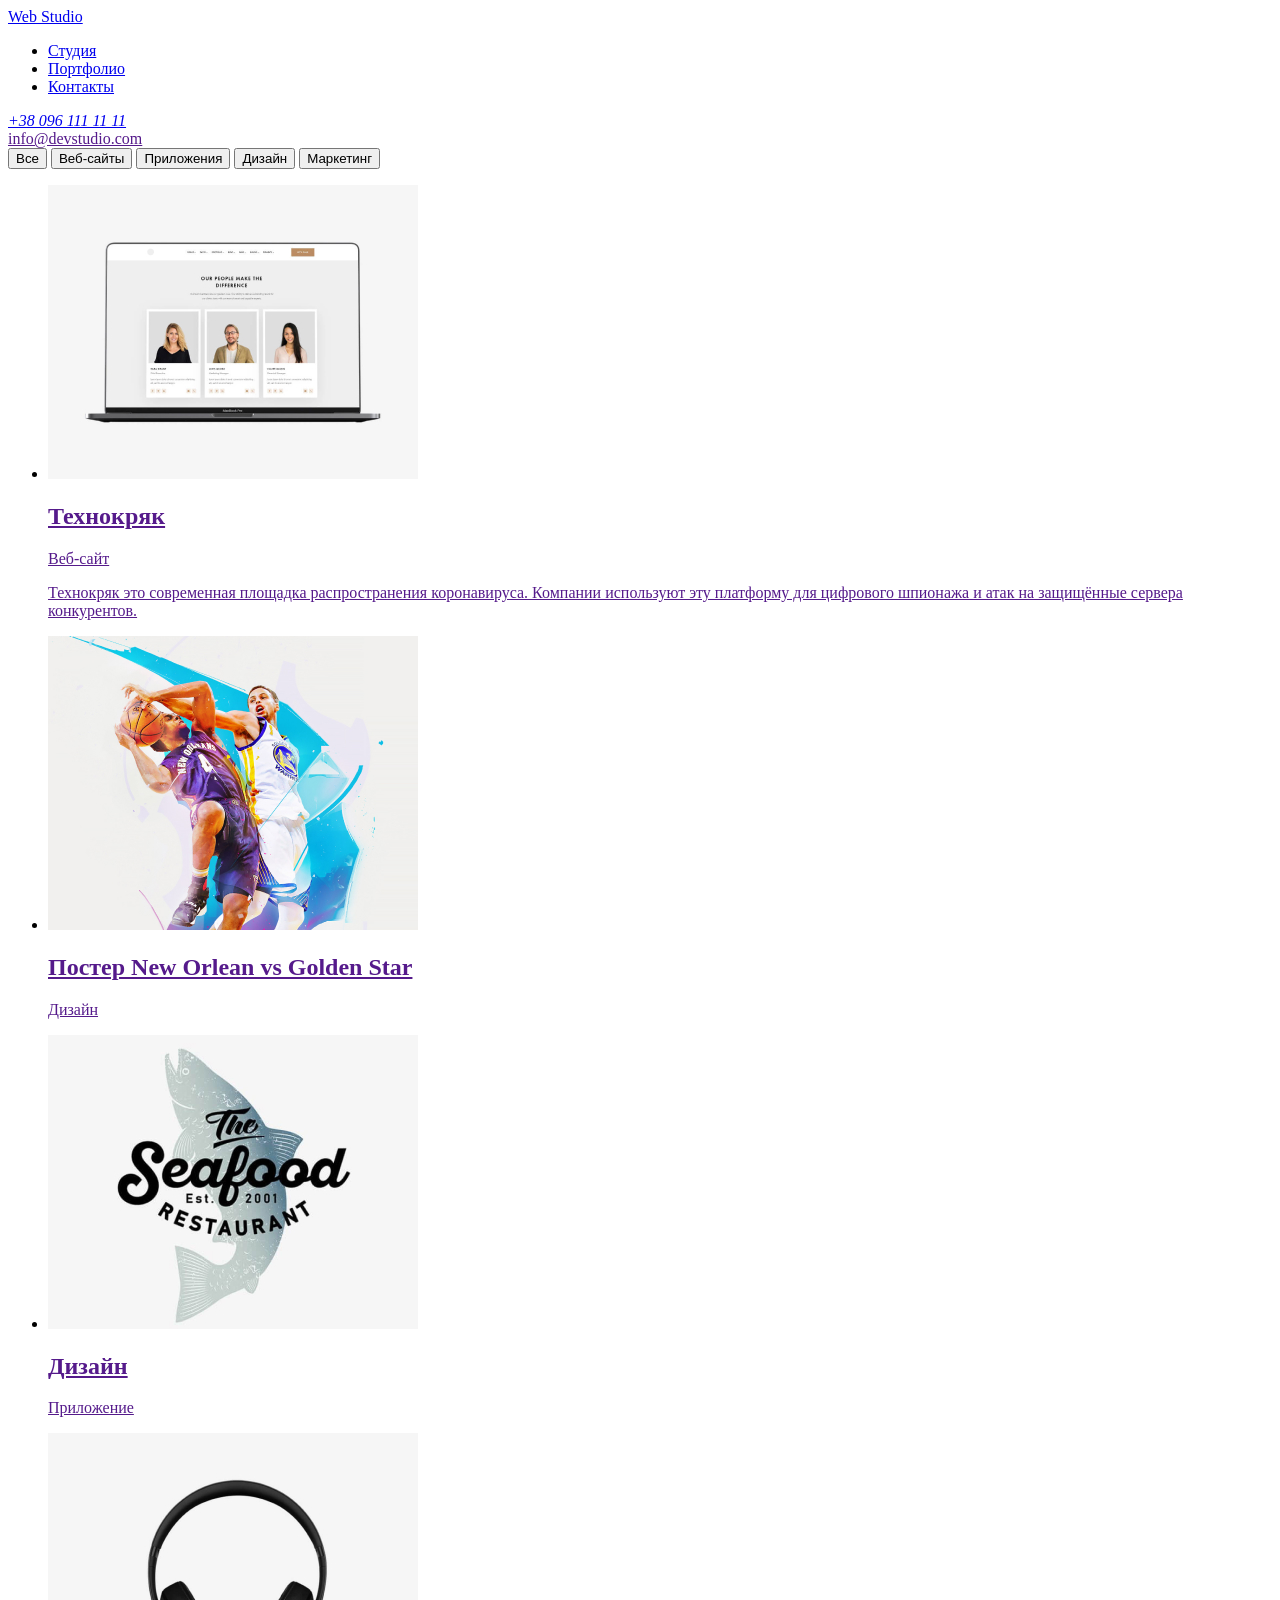
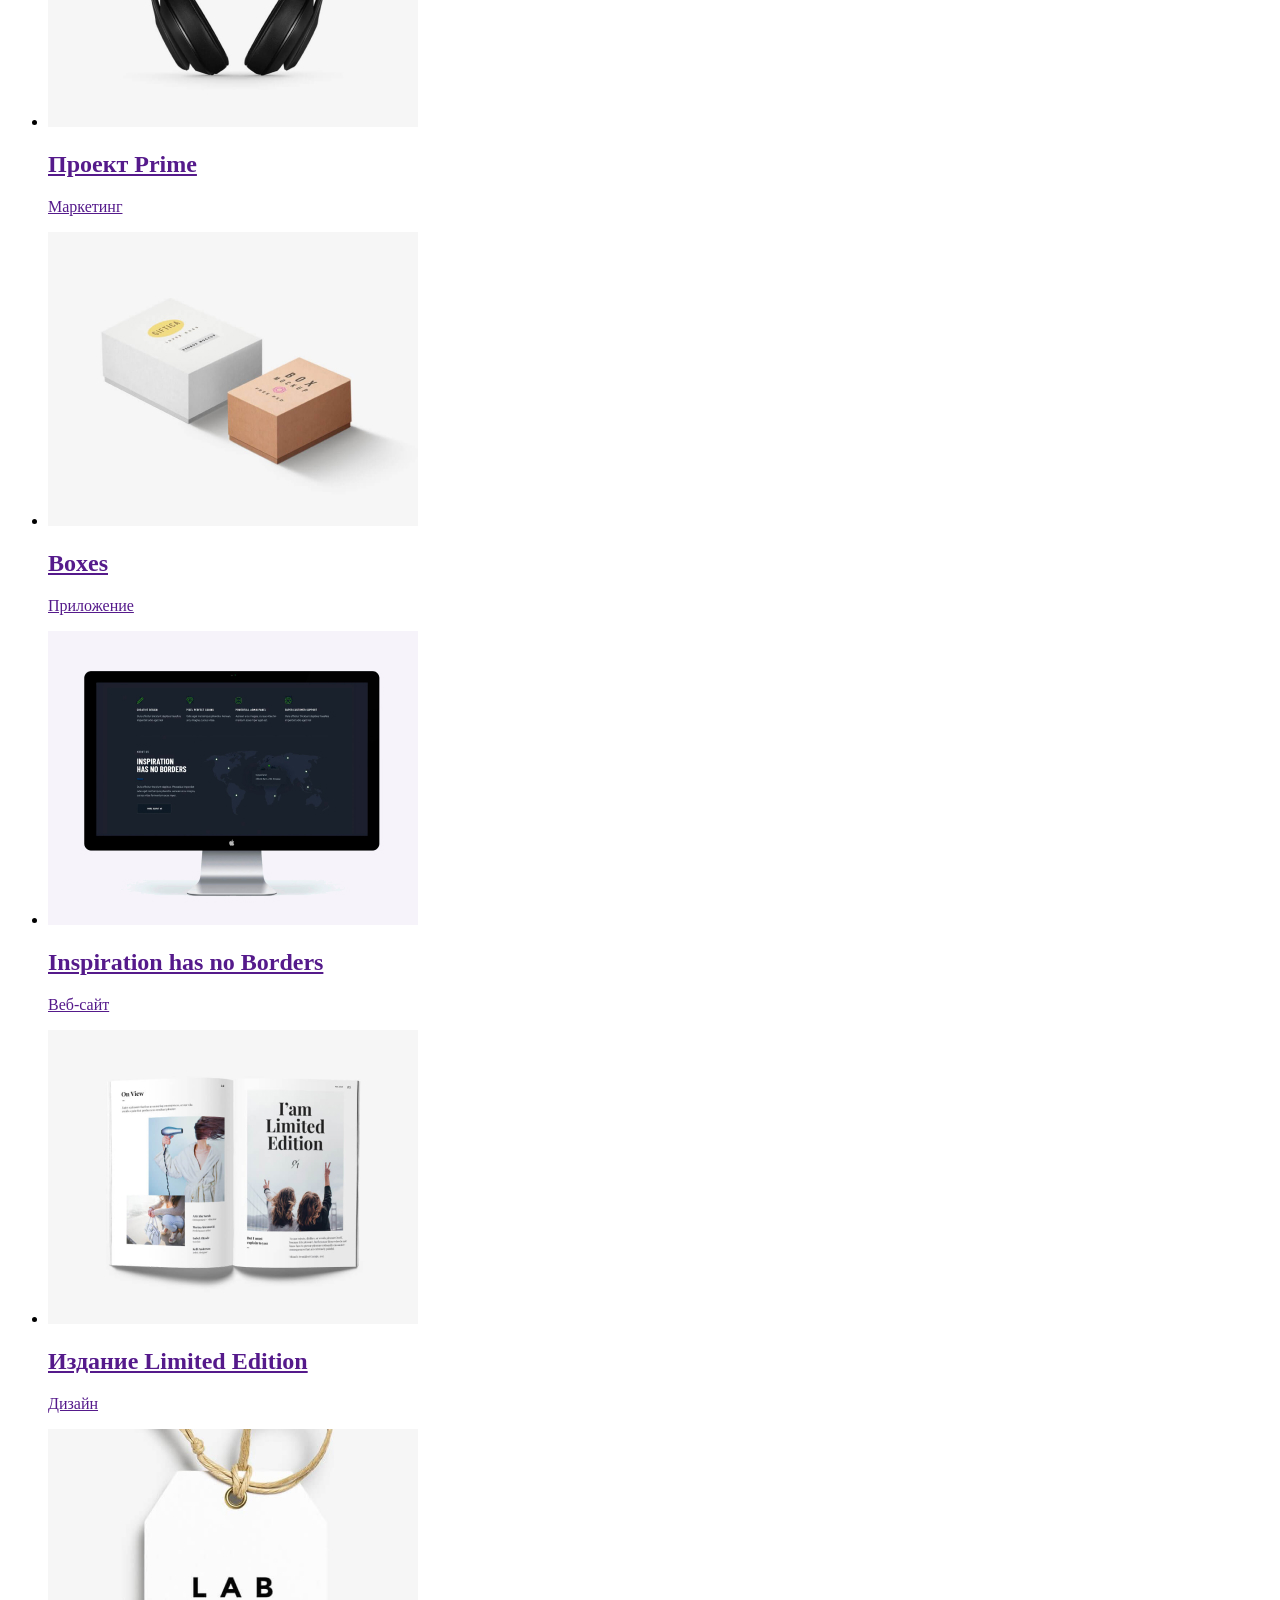
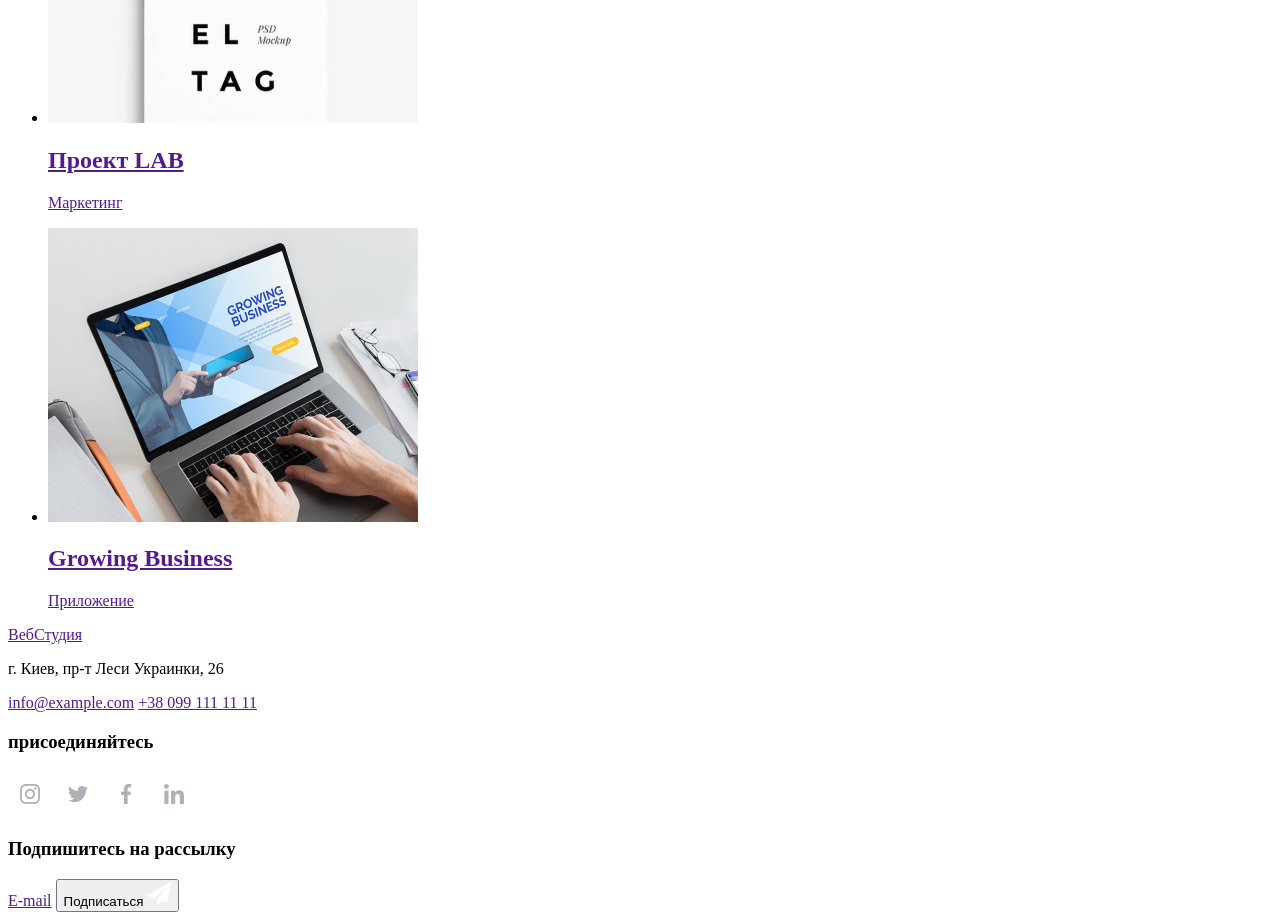
==== portfolio.html @ 52a9a55e "start" ====
<!DOCTYPE html>
<html lang="ru">
  <head>
    <meta charset="UTF-8" />
    <meta name="viewport" content="width=device-width, initial-scale=1.0" />
    <title>ВэбСтудия</title>
  </head>

  <body>
    <!--ШАПКА САЙТА-->
    <header>
      <nav>
        <a href="./index.html">Web Studio</a>
        <ul>
          <li><a href="./index.html">Студия</a></li>
          <li><a href="./index.html">Портфолио</a></li>
          <li><a href="./index.html">Контакты</a></li>
        </ul>
      </nav>
      <address>
        <a href="tel:+380961111111">+38 096 111 11 11</a>
      </address>

      <a href="">info@devstudio.com</a>
    </header>
    <main>
      <section>
        <div>
          <button>Все</button>
          <button>Веб-сайты</button>
          <button>Приложения</button>
          <button>Дизайн</button>
          <button>Маркетинг</button>
        </div>
        <div>
          <ul>
            <li>
              <a href=""
                ><img src="./images/portfolio/img.jpg" alt="фото" />
                <h2>Технокряк</h2>
                <p>Веб-сайт</p>
                <p>
                  Технокряк это современная площадка распространения
                  коронавируса. Компании используют эту платформу для цифрового
                  шпионажа и атак на защищённые сервера конкурентов.
                </p></a
              >
            </li>
            <li>
              <a href=""
                ><img src="./images/portfolio/img(1).jpg" alt="баскетболисты" />
                <h2>Постер New Orlean vs Golden Star</h2>
                <p>Дизайн</p></a
              >
            </li>
            <li>
              <a href=""
                ><img src="./images/portfolio/img(2).jpg" alt="ресторан" />
                <h2>Дизайн</h2>
                <p>Приложение</p></a
              >
            </li>
            <li>
              <a href=""
                ><img src="./images/portfolio/img(3).jpg" alt="наушники" />
                <h2>Проект Prime</h2>
                <p>Маркетинг</p></a
              >
            </li>
            <li>
              <a href=""
                ><img src="./images/portfolio/img(4).jpg" alt="коробки" />
                <h2>Boxes</h2>
                <p>Приложение</p></a
              >
            </li>
            <li>
              <a href=""
                ><img src="./images/portfolio/img(5).jpg" alt="пк" />
                <h2>Inspiration has no Borders</h2>
                <p>Веб-сайт</p></a
              >
            </li>
            <li>
              <a href=""
                ><img src="./images/portfolio/img(6).jpg" alt="журнал" />
                <h2>Издание Limited Edition</h2>
                <p>Дизайн</p></a
              >
            </li>
            <li>
              <a href=""
                ><img src="./images/portfolio//img(7).jpg" alt="лэйба" />
                <h2>Проект LAB</h2>
                <p>Маркетинг</p></a
              >
            </li>
            <li>
              <a href=""
                ><img src="./images/portfolio//img(8).jpg" alt="ноутбук" />
                <h2>Growing Business</h2>
                <p>Приложение</p></a
              >
            </li>
          </ul>
        </div>
      </section>
    </main>

    <!--футер-->
    <footer>
      <div>
        <a href="">ВебСтудия</a>
        <p>г. Киев, пр-т Леси Украинки, 26</p>
        <a href="">info@example.com</a>
        <a href="">+38 099 111 11 11</a>
      </div>
      <div>
        <h3>присоединяйтесь</h3>
        <a href="">
          <img src="./images/social-apps/Ellipse11.svg" alt="инстаграм"
        /></a>

        <a href=""
          ><img src="./images/social-apps/Ellipse(1).svg" alt="твитер"
        /></a>

        <a href=""
          ><img src="./images/social-apps/Ellipse(2).svg" alt="фуйсбук"
        /></a>

        <a href=""
          ><img src="./images/social-apps/Ellipse(3).svg" alt="линкэдин"
        /></a>
      </div>
      <div>
        <h3>Подпишитесь на рассылку</h3>
        <a href="">E-mail</a>
        <button>
          Подписаться
          <img src="./images/icon-send/icon-send.svg" alt="icon-send" />
        </button>
      </div>
    </footer>
  </body>
</html>
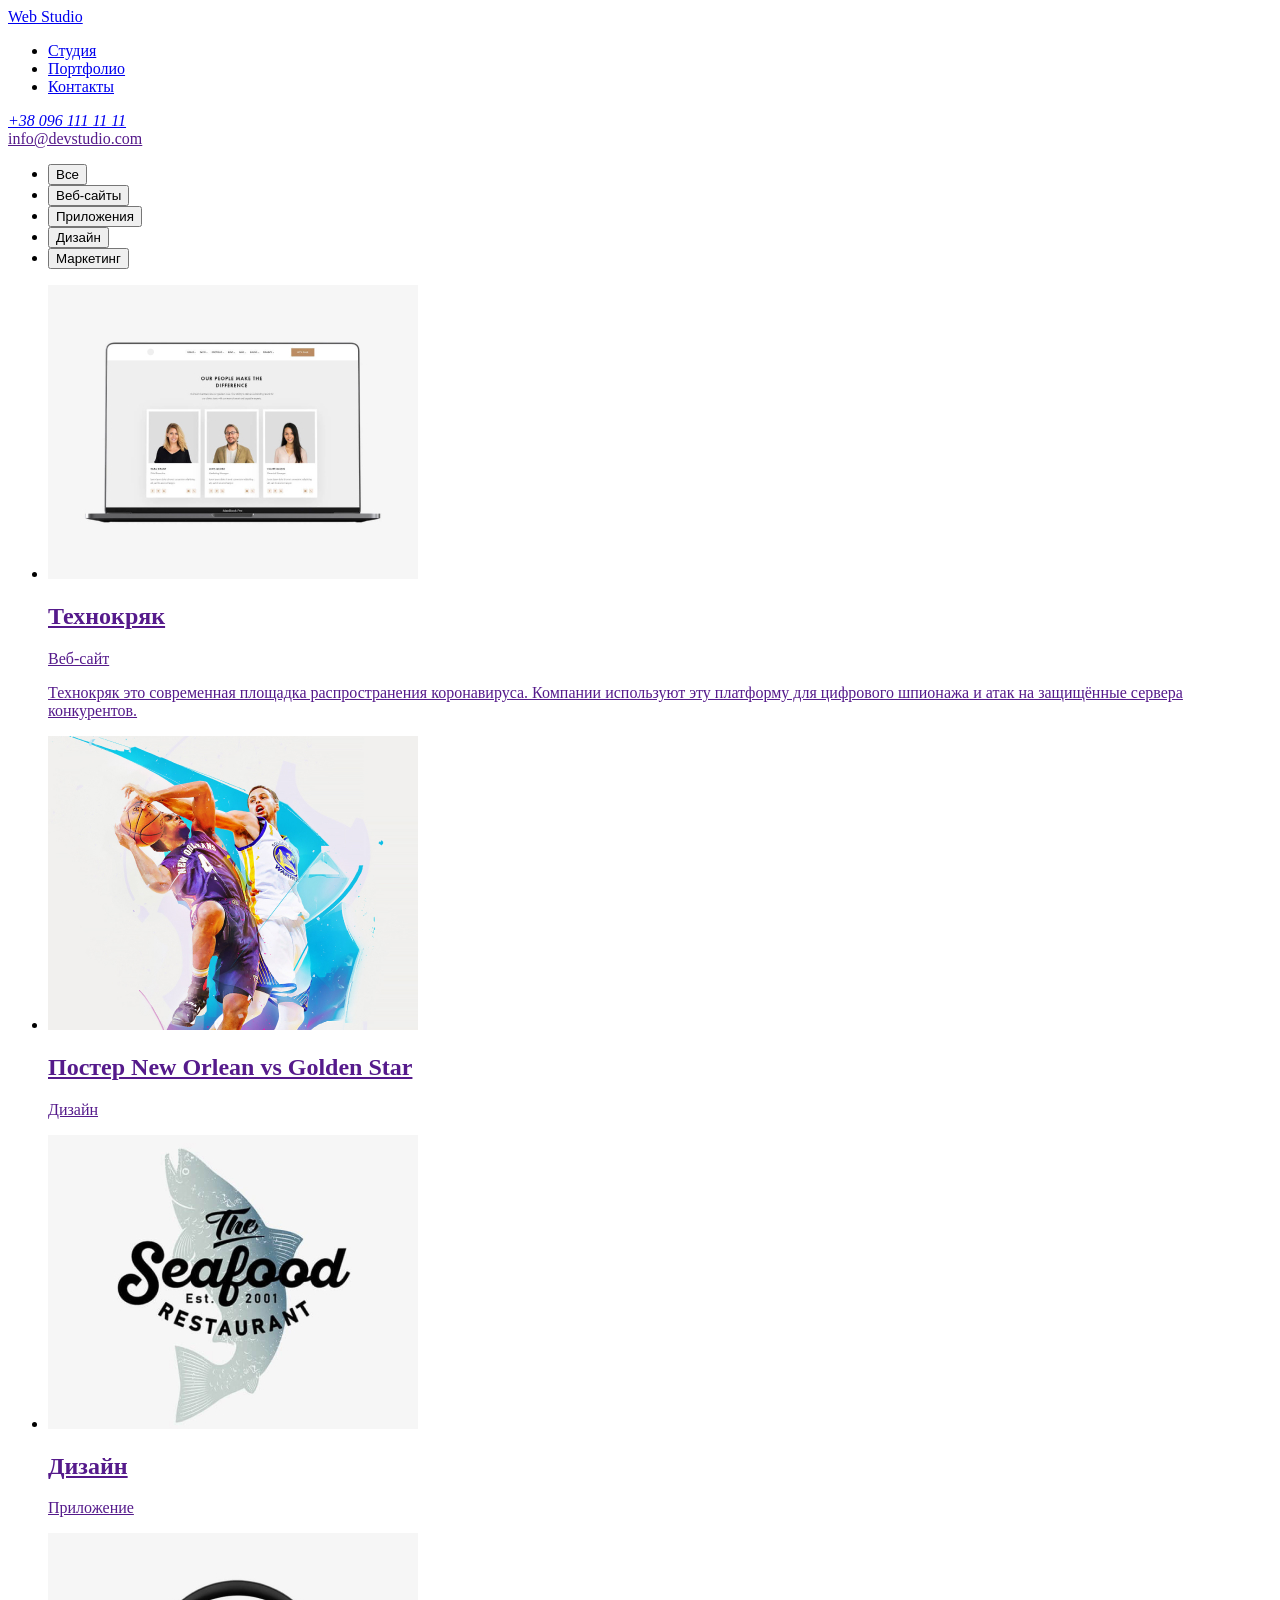
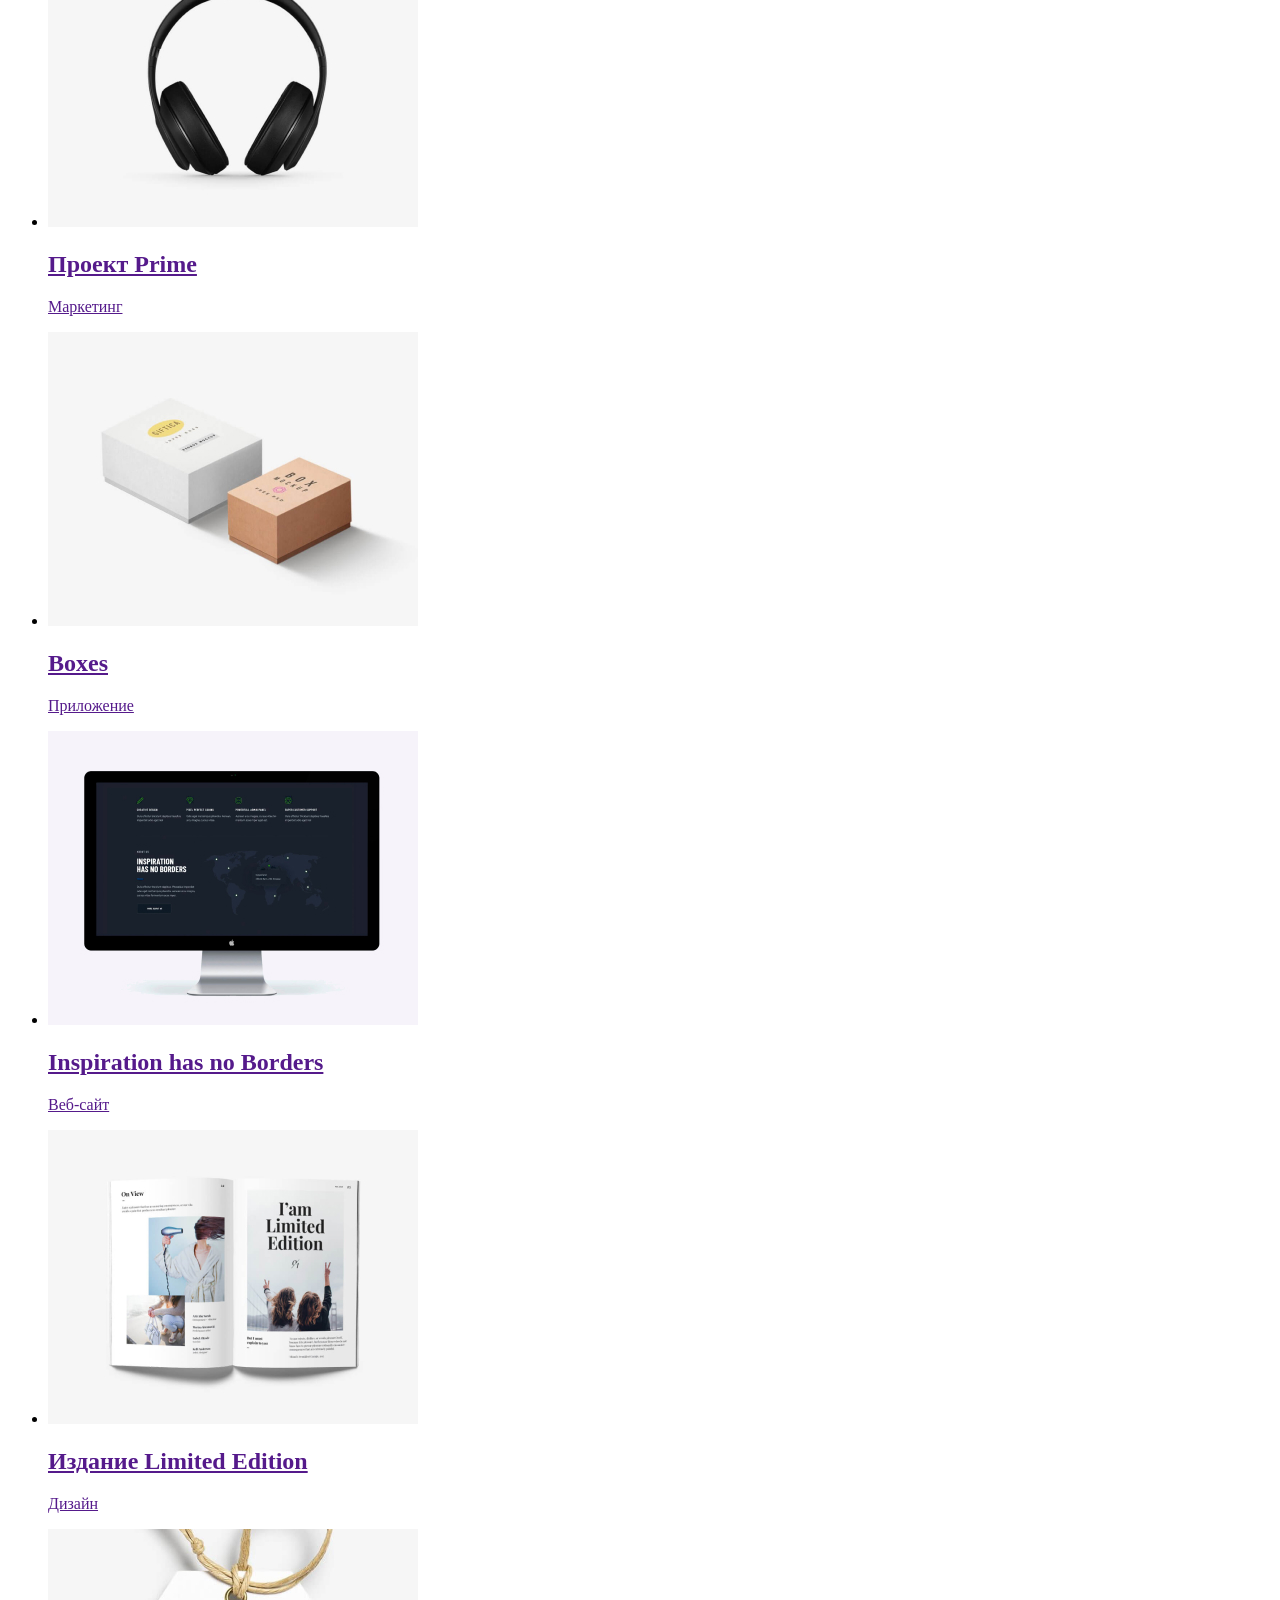
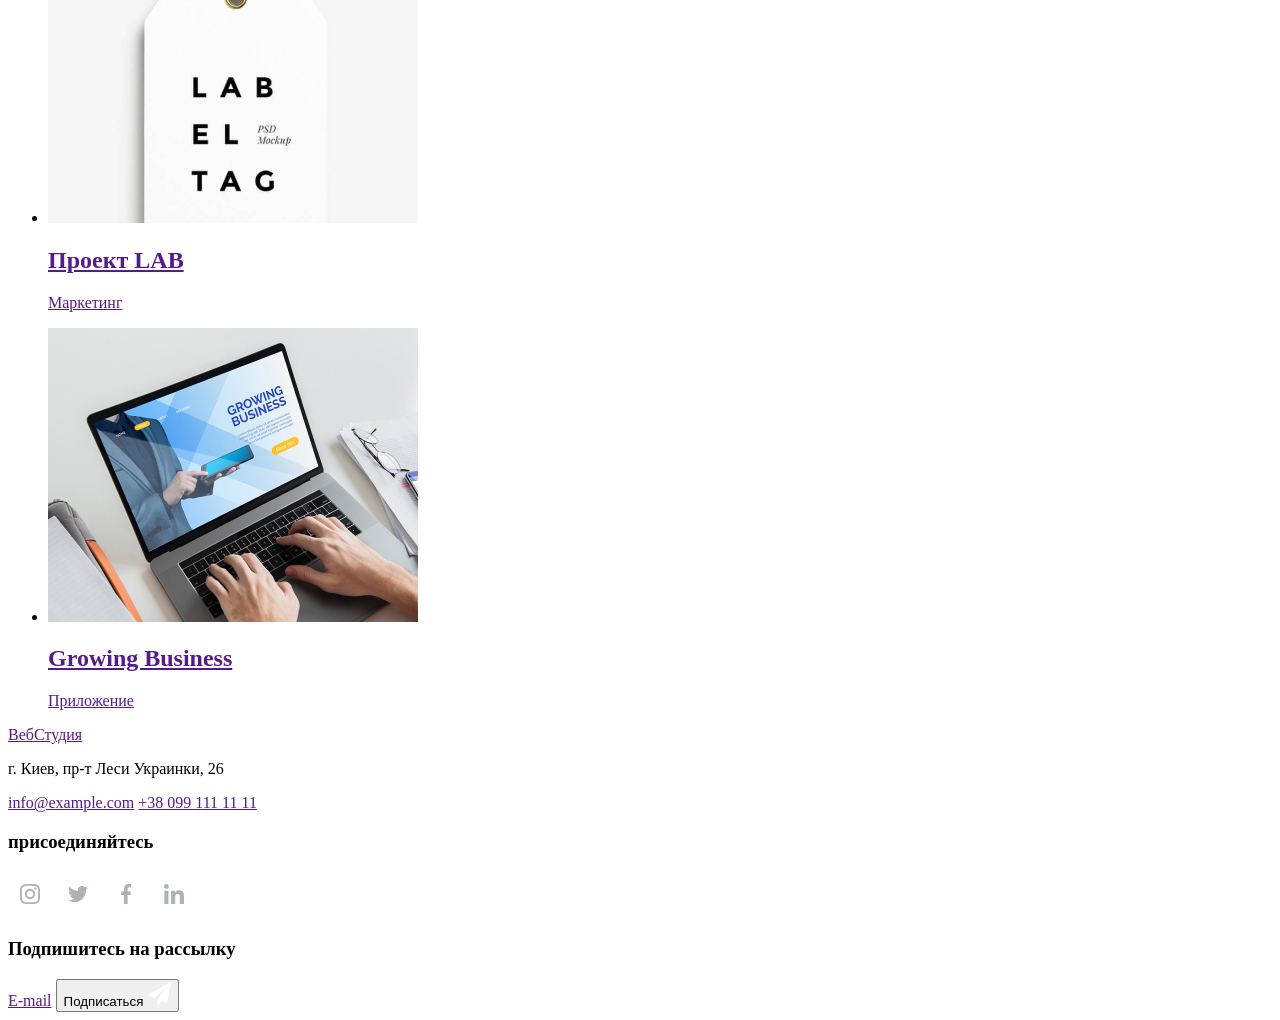
==== commit 3f48b8a1: "ссылка на портфолио" ====
--- a/portfolio.html
+++ b/portfolio.html
@@ -24,86 +24,87 @@
       <a href="">info@devstudio.com</a>
     </header>
     <main>
+      <h1 hidden>Галерея работ</h1>
       <section>
-        <div>
-          <button>Все</button>
-          <button>Веб-сайты</button>
-          <button>Приложения</button>
-          <button>Дизайн</button>
-          <button>Маркетинг</button>
-        </div>
-        <div>
-          <ul>
-            <li>
-              <a href=""
-                ><img src="./images/portfolio/img.jpg" alt="фото" />
-                <h2>Технокряк</h2>
-                <p>Веб-сайт</p>
-                <p>
-                  Технокряк это современная площадка распространения
-                  коронавируса. Компании используют эту платформу для цифрового
-                  шпионажа и атак на защищённые сервера конкурентов.
-                </p></a
-              >
-            </li>
-            <li>
-              <a href=""
-                ><img src="./images/portfolio/img(1).jpg" alt="баскетболисты" />
-                <h2>Постер New Orlean vs Golden Star</h2>
-                <p>Дизайн</p></a
-              >
-            </li>
-            <li>
-              <a href=""
-                ><img src="./images/portfolio/img(2).jpg" alt="ресторан" />
-                <h2>Дизайн</h2>
-                <p>Приложение</p></a
-              >
-            </li>
-            <li>
-              <a href=""
-                ><img src="./images/portfolio/img(3).jpg" alt="наушники" />
-                <h2>Проект Prime</h2>
-                <p>Маркетинг</p></a
-              >
-            </li>
-            <li>
-              <a href=""
-                ><img src="./images/portfolio/img(4).jpg" alt="коробки" />
-                <h2>Boxes</h2>
-                <p>Приложение</p></a
-              >
-            </li>
-            <li>
-              <a href=""
-                ><img src="./images/portfolio/img(5).jpg" alt="пк" />
-                <h2>Inspiration has no Borders</h2>
-                <p>Веб-сайт</p></a
-              >
-            </li>
-            <li>
-              <a href=""
-                ><img src="./images/portfolio/img(6).jpg" alt="журнал" />
-                <h2>Издание Limited Edition</h2>
-                <p>Дизайн</p></a
-              >
-            </li>
-            <li>
-              <a href=""
-                ><img src="./images/portfolio//img(7).jpg" alt="лэйба" />
-                <h2>Проект LAB</h2>
-                <p>Маркетинг</p></a
-              >
-            </li>
-            <li>
-              <a href=""
-                ><img src="./images/portfolio//img(8).jpg" alt="ноутбук" />
-                <h2>Growing Business</h2>
-                <p>Приложение</p></a
-              >
-            </li>
-          </ul>
-        </div>
+        <ul class="filter-list">
+          <li class="filter-list-btn"><button>Все</button></li>
+
+          <li class="filter-list-btn"><button>Веб-сайты</button></li>
+          <li class="filter-list-btn"><button>Приложения</button></li>
+          <li class="filter-list-btn"><button>Дизайн</button></li>
+          <li class="filter-list-btn"><button>Маркетинг</button></li>
+        </ul>
+
+        <ul>
+          <li>
+            <a href=""
+              ><img src="./images/portfolio/img.jpg" alt="фото" />
+              <h2>Технокряк</h2>
+              <p>Веб-сайт</p>
+              <p>
+                Технокряк это современная площадка распространения коронавируса.
+                Компании используют эту платформу для цифрового шпионажа и атак
+                на защищённые сервера конкурентов.
+              </p></a
+            >
+          </li>
+          <li>
+            <a href=""
+              ><img src="./images/portfolio/img(1).jpg" alt="баскетболисты" />
+              <h2>Постер New Orlean vs Golden Star</h2>
+              <p>Дизайн</p></a
+            >
+          </li>
+          <li>
+            <a href=""
+              ><img src="./images/portfolio/img(2).jpg" alt="ресторан" />
+              <h2>Дизайн</h2>
+              <p>Приложение</p></a
+            >
+          </li>
+          <li>
+            <a href=""
+              ><img src="./images/portfolio/img(3).jpg" alt="наушники" />
+              <h2>Проект Prime</h2>
+              <p>Маркетинг</p></a
+            >
+          </li>
+          <li>
+            <a href=""
+              ><img src="./images/portfolio/img(4).jpg" alt="коробки" />
+              <h2>Boxes</h2>
+              <p>Приложение</p></a
+            >
+          </li>
+          <li>
+            <a href=""
+              ><img src="./images/portfolio/img(5).jpg" alt="пк" />
+              <h2>Inspiration has no Borders</h2>
+              <p>Веб-сайт</p></a
+            >
+          </li>
+          <li>
+            <a href=""
+              ><img src="./images/portfolio/img(6).jpg" alt="журнал" />
+              <h2>Издание Limited Edition</h2>
+              <p>Дизайн</p></a
+            >
+          </li>
+          <li>
+            <a href=""
+              ><img src="./images/portfolio//img(7).jpg" alt="лэйба" />
+              <h2>Проект LAB</h2>
+              <p>Маркетинг</p></a
+            >
+          </li>
+          <li>
+            <a href=""
+              ><img src="./images/portfolio//img(8).jpg" alt="ноутбук" />
+              <h2>Growing Business</h2>
+              <p>Приложение</p></a
+            >
+          </li>
+        </ul>
       </section>
     </main>
 
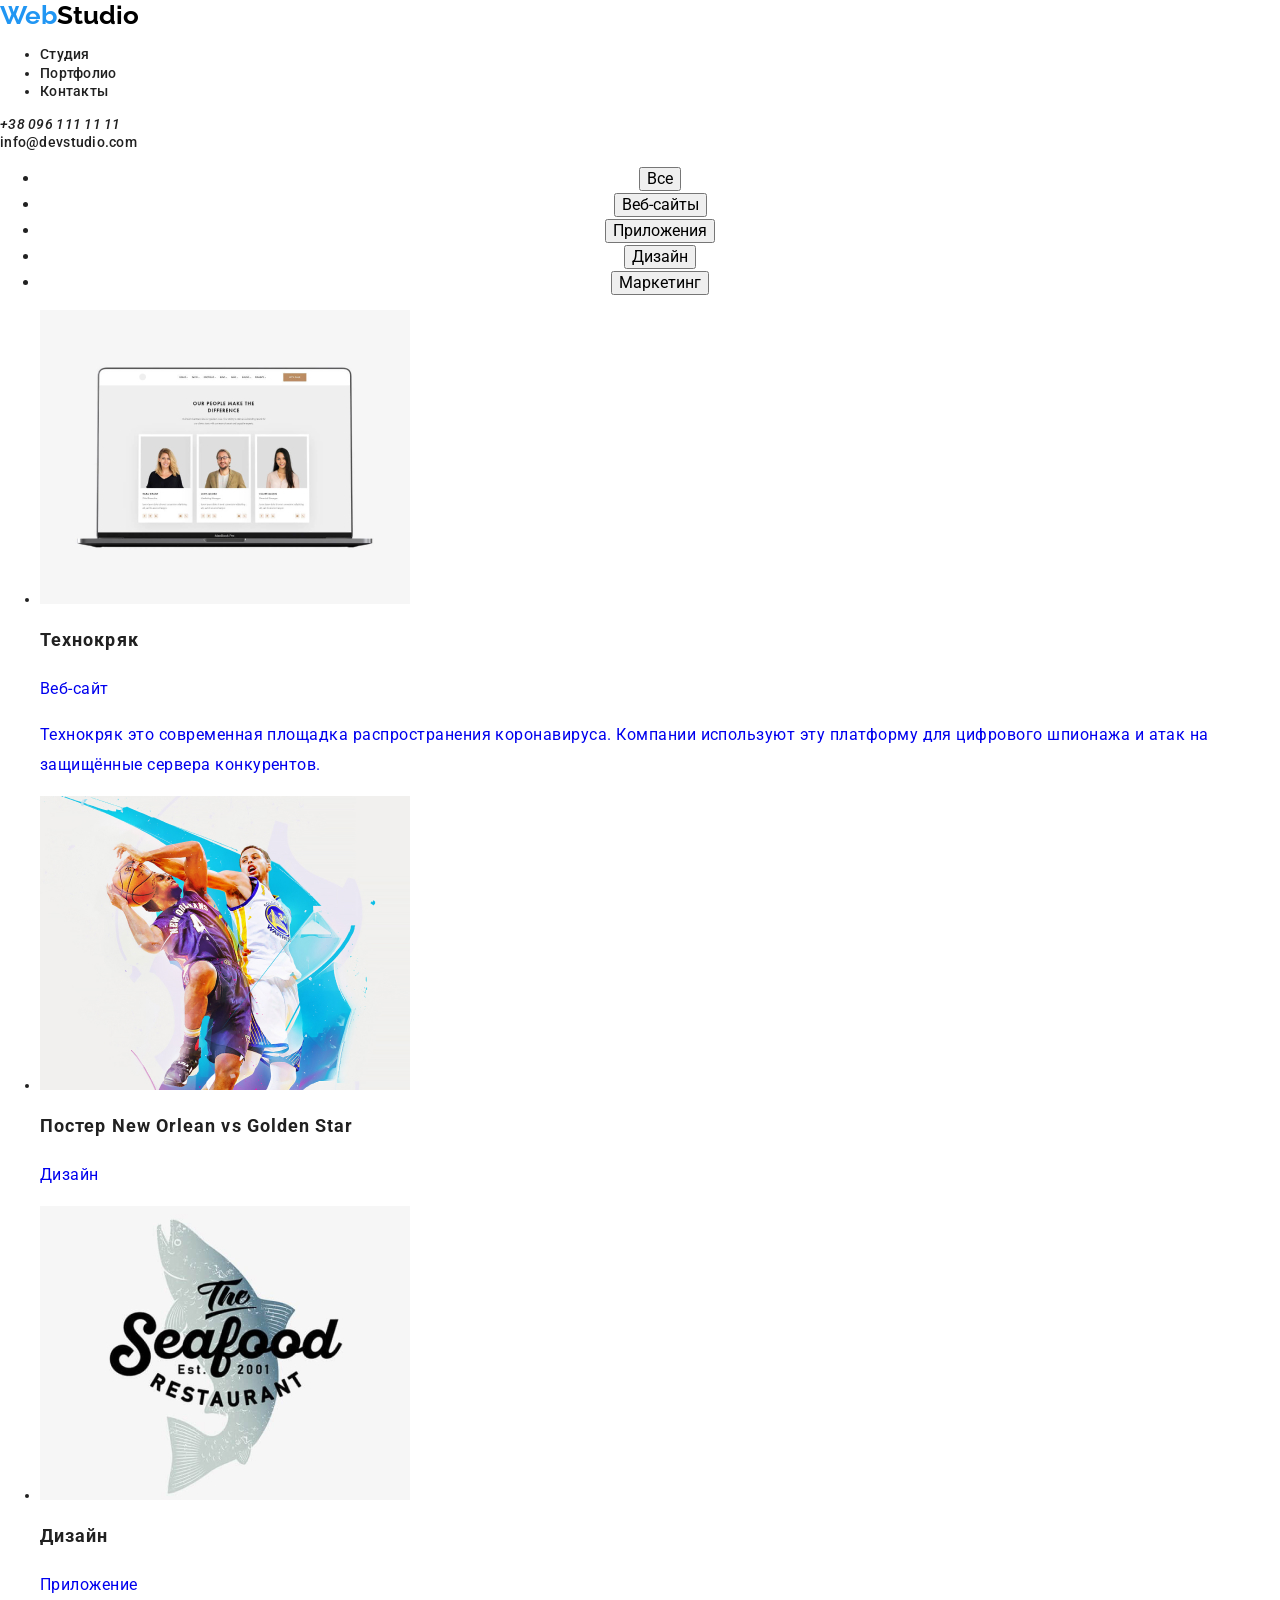
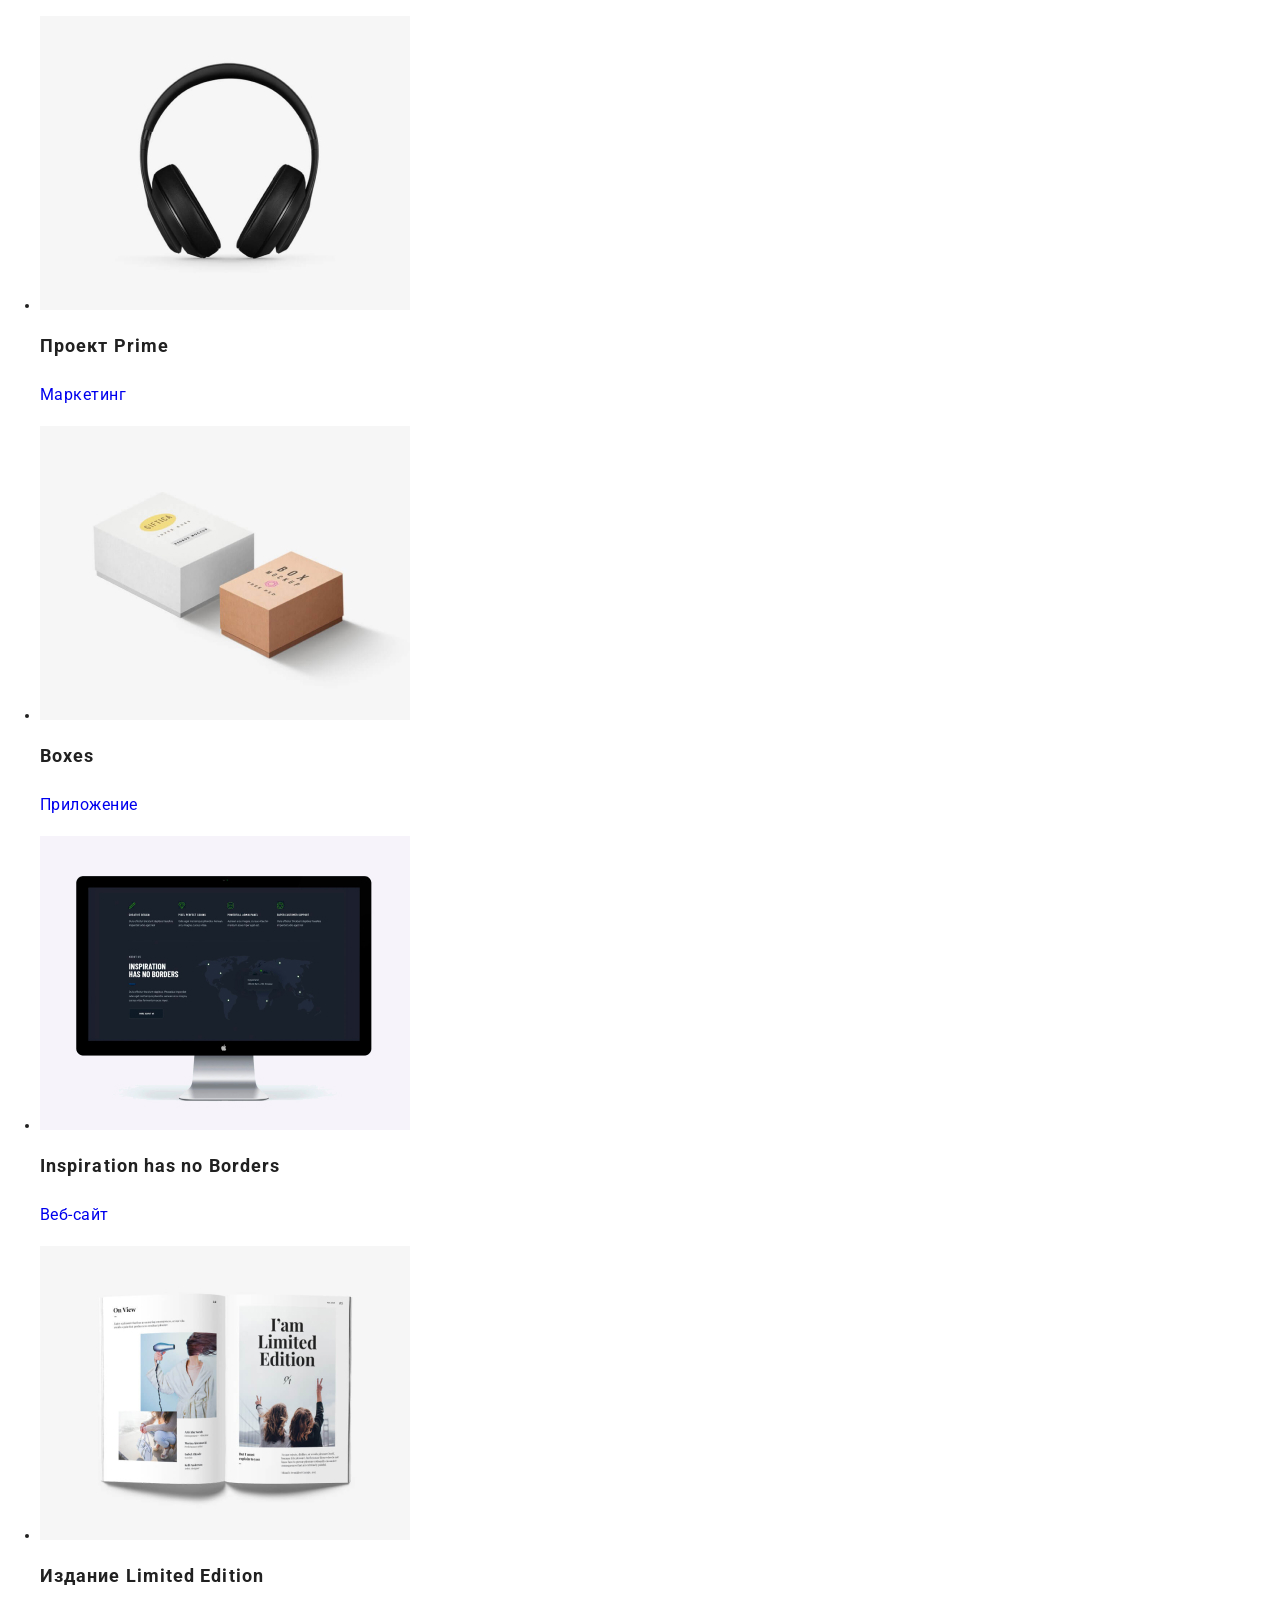
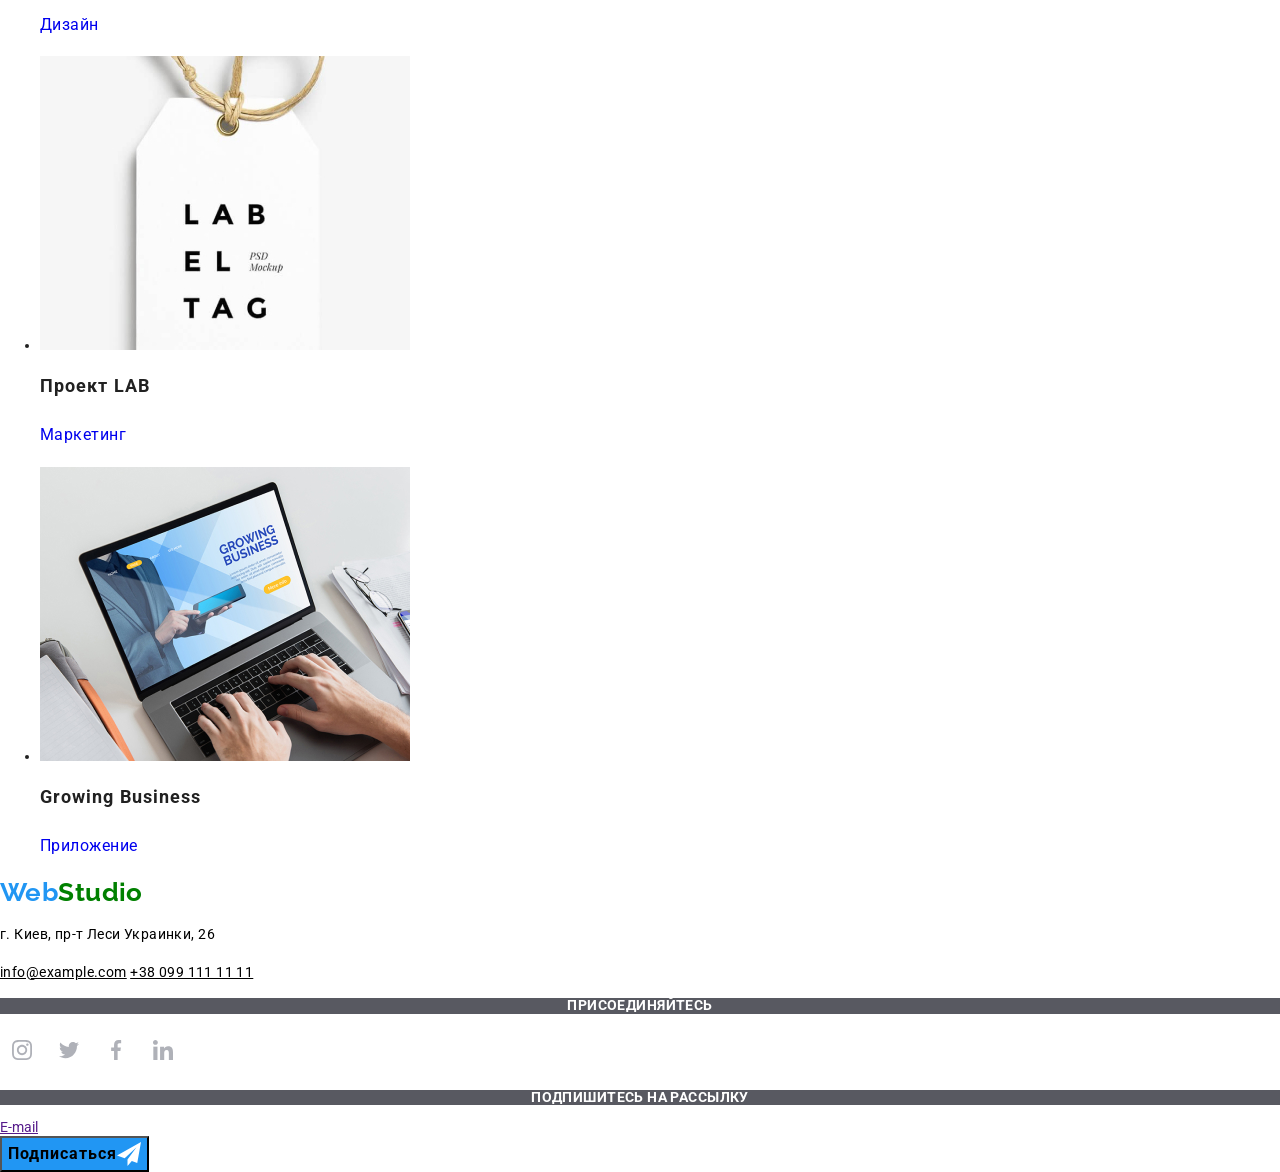
==== commit 190fef46: "финишная прямая дз2" ====
--- a/portfolio.html
+++ b/portfolio.html
@@ -4,120 +4,146 @@
     <meta charset="UTF-8" />
     <meta name="viewport" content="width=device-width, initial-scale=1.0" />
     <title>ВэбСтудия</title>
+    <link
+      href="https://fonts.googleapis.com/css2?family=Raleway:wght@700&family=Roboto:wght@400;500;700;900&display=swap"
+      rel="stylesheet"
+    />
+    <link rel="stylesheet" href="./css/normalize.css" />
+    <link rel="stylesheet" href="./css/styles.css" />
   </head>
-
   <body>
     <!--ШАПКА САЙТА-->
-    <header>
-      <nav>
-        <a href="./index.html">Web Studio</a>
-        <ul>
-          <li><a href="./index.html">Студия</a></li>
-          <li><a href="./index.html">Портфолио</a></li>
-          <li><a href="./index.html">Контакты</a></li>
+    <header class="header">
+      <nav class="navigation">
+        <a class="header-logo link" href="./index.html"
+          ><span class="header-logo-web">Web</span>Studio</a
+        >
+        <ul class="navigation-list">
+          <li class="navigation-list-item">
+            <a class="navigation-list-link link" href="./index.html">Студия</a>
+          </li>
+          <li class="navigation-list-item">
+            <a class="navigation-list-link link" href="./portfolio.html"
+              >Портфолио</a
+            >
+          </li>
+          <li class="navigation-list-item">
+            <a class="navigation-list-link link" href="./index.html"
+              >Контакты</a
+            >
+          </li>
         </ul>
       </nav>
-      <address>
-        <a href="tel:+380961111111">+38 096 111 11 11</a>
+      <address class="header-adress">
+        <a class="header-tel link" href="tel:+380961111111"
+          >+38 096 111 11 11</a
+        >
       </address>
 
-      <a href="">info@devstudio.com</a>
+      <a class="header-mail link" href="">info@devstudio.com</a>
     </header>
     <main>
       <h1 hidden>Галерея работ</h1>
-      <section>
+      <section class="filter">
         <ul class="filter-list">
-          <li class="filter-list-btn"><button>Все</button></li>
-
-          <li class="filter-list-btn"><button>Веб-сайты</button></li>
-          <li class="filter-list-btn"><button>Приложения</button></li>
-          <li class="filter-list-btn"><button>Дизайн</button></li>
-          <li class="filter-list-btn"><button>Маркетинг</button></li>
+          <li class="filter-list-btn"><button type="button">Все</button></li>
+          <li class="filter-list-btn">
+            <button type="button">Веб-сайты</button>
+          </li>
+          <li class="filter-list-btn">
+            <button type="button">Приложения</button>
+          </li>
+          <li class="filter-list-btn"><button type="button">Дизайн</button></li>
+          <li class="filter-list-btn">
+            <button type="button">Маркетинг</button>
+          </li>
         </ul>
-
-        <ul>
-          <li>
-            <a href=""
+      </section>
+      <section class="main">
+        <ul class="main-list">
+          <li class="main-list-item">
+            <a class="main-list-link link" href=""
               ><img src="./images/portfolio/img.jpg" alt="фото" />
-              <h2>Технокряк</h2>
-              <p>Веб-сайт</p>
-              <p>
+              <h2 class="main-list-title">Технокряк</h2>
+              <p class="main-list-description">Веб-сайт</p>
+              <p class="main-list-description">
                 Технокряк это современная площадка распространения коронавируса.
                 Компании используют эту платформу для цифрового шпионажа и атак
                 на защищённые сервера конкурентов.
               </p></a
             >
           </li>
-          <li>
-            <a href=""
+          <li class="main-list-item">
+            <a class="main-list-link link" href=""
               ><img src="./images/portfolio/img(1).jpg" alt="баскетболисты" />
-              <h2>Постер New Orlean vs Golden Star</h2>
-              <p>Дизайн</p></a
+              <h2 class="main-list-title">Постер New Orlean vs Golden Star</h2>
+              <p class="main-list-description">Дизайн</p></a
             >
           </li>
-          <li>
-            <a href=""
+          <li class="main-list-item">
+            <a class="main-list-link link" href=""
               ><img src="./images/portfolio/img(2).jpg" alt="ресторан" />
-              <h2>Дизайн</h2>
-              <p>Приложение</p></a
+              <h2 class="main-list-title">Дизайн</h2>
+              <p class="main-list-description">Приложение</p></a
             >
           </li>
-          <li>
-            <a href=""
+          <li class="main-list-item">
+            <a class="main-list-link link" href=""
               ><img src="./images/portfolio/img(3).jpg" alt="наушники" />
-              <h2>Проект Prime</h2>
-              <p>Маркетинг</p></a
+              <h2 class="main-list-title">Проект Prime</h2>
+              <p class="main-list-description">Маркетинг</p></a
             >
           </li>
-          <li>
-            <a href=""
+          <li class="main-list-item">
+            <a class="main-list-link link" href=""
               ><img src="./images/portfolio/img(4).jpg" alt="коробки" />
-              <h2>Boxes</h2>
-              <p>Приложение</p></a
+              <h2 class="main-list-title">Boxes</h2>
+              <p class="main-list-description">Приложение</p></a
             >
           </li>
-          <li>
-            <a href=""
+          <li class="main-list-item">
+            <a class="main-list-link link" href=""
               ><img src="./images/portfolio/img(5).jpg" alt="пк" />
-              <h2>Inspiration has no Borders</h2>
-              <p>Веб-сайт</p></a
+              <h2 class="main-list-title">Inspiration has no Borders</h2>
+              <p class="main-list-description">Веб-сайт</p></a
             >
           </li>
-          <li>
-            <a href=""
+          <li class="main-list-item">
+            <a class="main-list-link link" href=""
               ><img src="./images/portfolio/img(6).jpg" alt="журнал" />
-              <h2>Издание Limited Edition</h2>
-              <p>Дизайн</p></a
+              <h2 class="main-list-title">Издание Limited Edition</h2>
+              <p class="main-list-description">Дизайн</p></a
             >
           </li>
-          <li>
-            <a href=""
+          <li class="main-list-item">
+            <a class="main-list-link link" href=""
               ><img src="./images/portfolio//img(7).jpg" alt="лэйба" />
-              <h2>Проект LAB</h2>
-              <p>Маркетинг</p></a
+              <h2 class="main-list-title">Проект LAB</h2>
+              <p class="main-list-description">Маркетинг</p></a
             >
           </li>
-          <li>
-            <a href=""
+          <li class="main-list-item">
+            <a class="main-list-link link" href=""
               ><img src="./images/portfolio//img(8).jpg" alt="ноутбук" />
-              <h2>Growing Business</h2>
-              <p>Приложение</p></a
+              <h2 class="main-list-title">Growing Business</h2>
+              <p class="main-list-description">Приложение</p></a
             >
           </li>
         </ul>
       </section>
     </main>
-
     <!--футер-->
     <footer>
-      <div>
-        <a href="">ВебСтудия</a>
-        <p>г. Киев, пр-т Леси Украинки, 26</p>
-        <a href="">info@example.com</a>
-        <a href="">+38 099 111 11 11</a>
-      </div>
-      <div>
-        <h3>присоединяйтесь</h3>
+      <section class="footer-adress">
+        <a class="footer-logo link" href=""
+          ><span class="footer-logo-web">Web</span>Studio</a
+        >
+        <p class="footer-adress">г. Киев, пр-т Леси Украинки, 26</p>
+        <a class="footer-mail" href="">info@example.com</a>
+        <a class="footer-tel" href="">+38 099 111 11 11</a>
+      </section>
+      <section class="footer-join">
+        <h3 class="footer-join-subtitle">присоединяйтесь</h3>
         <a href="">
           <img src="./images/social-apps/Ellipse11.svg" alt="инстаграм"
         /></a>
@@ -133,15 +159,15 @@
         <a href=""
           ><img src="./images/social-apps/Ellipse(3).svg" alt="линкэдин"
         /></a>
-      </div>
-      <div>
-        <h3>Подпишитесь на рассылку</h3>
+      </section>
+      <section class="footer-form">
+        <h3 class="footer-form-subtitle">Подпишитесь на рассылку</h3>
         <a href="">E-mail</a>
-        <button>
+        <button class="footer-form-btn" type="button">
           Подписаться
           <img src="./images/icon-send/icon-send.svg" alt="icon-send" />
         </button>
-      </div>
+      </section>
     </footer>
   </body>
 </html>
--- a/css/styles.css
+++ b/css/styles.css
@@ -0,0 +1,190 @@
+:root {
+  --main-font: "Roboto", sans-serif;
+  --secondary-font: "Raleway", sans-serif;
+  --text-dark-color: #212121 ;
+  --text-light-color: #757575
+  --text-white-color: #ffffff
+  --text-transparent-color: rgba(255, 255, 255, 0.6)
+}
+body {
+  background-color: #ffffff;
+  font-family: "Roboto", sans-serif;
+  font-size: 14px;
+  color: #212121;
+}
+
+.link {
+  text-decoration: none;
+}
+
+.list {
+  list-style: none;
+}
+
+.header-logo,
+.footer-logo {
+  font-family: var(--secondary-font);
+  font-weight: 700;
+  font-size: 26px;
+  line-height: 1.19;
+  color: #000000;
+}
+
+.footer-logo {
+  color: green;
+}
+
+.header-logo-web,
+.footer-logo-web {
+  color: #2196f3;
+}
+
+/*hadder*/
+.navigation-list-link,
+.header-tel,
+.header-mail {
+  font-weight: 500;
+  font-size: 14px;
+  line-height: 1.33;
+  letter-spacing: 0.02em;
+  color: var(--text-dark-color);
+}
+
+.header-tel,
+.header-mail {
+  color: var(--text-light-color);
+}
+
+.navigation-list-link:hover,
+.navigation-list-link:focus,
+.header-tel:hover,
+.header-mail:hover,
+.header-tel:focus,
+.header-mail:focus {
+  color: #2196f3;
+}
+
+/*hero*/
+.hero-title {
+  font-weight: 900;
+  font-size: 44px;
+  line-height: 1.36;
+  color: --text-white-color;
+  text-align: center;
+  letter-spacing: 0.06em;
+  text-transform: uppercase;
+}
+
+.hero-btn,
+.footer-form-btn {
+  font-weight: 700;
+  font-size: 16px;
+  line-height: 1.88;
+  color: --text-white-color;
+  background-color: #2196f3;
+  display: flex;
+  align-items: center;
+  text-align: center;
+  letter-spacing: 0.06em;
+}
+
+/*about*/
+.details-list-title {
+  font-weight: 700;
+  font-size: 14px;
+  line-height: 1.14;
+  letter-spacing: 0.03em;
+  text-transform: uppercase;
+  color: var(--text-dark-color);
+}
+
+.details-list-description,
+.footer-adress {
+  font-weight: 400;
+  font-size: 14px;
+  line-height: 1.71;
+  letter-spacing: 0.03em;
+  color:var(--text-light-color);
+}
+
+.footer-adress {
+  color: #000000;
+}
+
+.about-title,
+.team-title {
+  font-weight: 700;
+  font-size: 36px;
+  line-height: 1.17;
+  text-align: center;
+  letter-spacing: 0.03em;
+  color: var(--text-dark-color);
+}
+
+.about-list-description,
+.footer-join-subtitle,
+.footer-form-subtitle {
+  font-weight: 700;
+  font-size: 14px;
+  line-height: 1.14;
+  text-align: center;
+  letter-spacing: 0.03em;
+  text-transform: uppercase;
+  color: #ffffff;
+  background-color: rgba(47, 48, 58, 0.8);
+}
+
+/*team*/
+.team-list-item-title {
+  font-weight: 500;
+  font-size: 16px;
+  line-height: 1.19;
+  text-align: center;
+  letter-spacing: 0.03em;
+  color: var(--text-dark-color);
+}
+
+.team-list-item-description {
+  font-weight: 400;
+  font-size: 16px;
+  line-height: 1.19;
+  text-align: center;
+  letter-spacing: 0.03em;
+  color: var(--text-light-color);
+}
+
+.footer-mail,
+.footer-tel {
+  font-weight: 400;
+  font-size: 14px;
+  line-height: 1.71;
+  letter-spacing: 0.03em;
+  color: var(--text-transparent-color);
+}
+
+/*portfolio*/
+.filter-list-btn {
+  font-weight: 500;
+  font-size: 16px;
+  line-height: 1.62;
+  text-align: center;
+  letter-spacing: 0.03em;
+  color: var(--text-dark-color);
+}
+
+/*galery main*/
+.main-list-title {
+  font-weight: 700;
+  font-size: 18px;
+  line-height: 2;
+  letter-spacing: 0.06em;
+  color: var(--text-dark-color);
+}
+
+.main-list-description {
+  font-weight: 400;
+  font-size: 16px;
+  line-height: 1.88;
+  letter-spacing: 0.03em;
+  color:var(--text-light-color);
+}
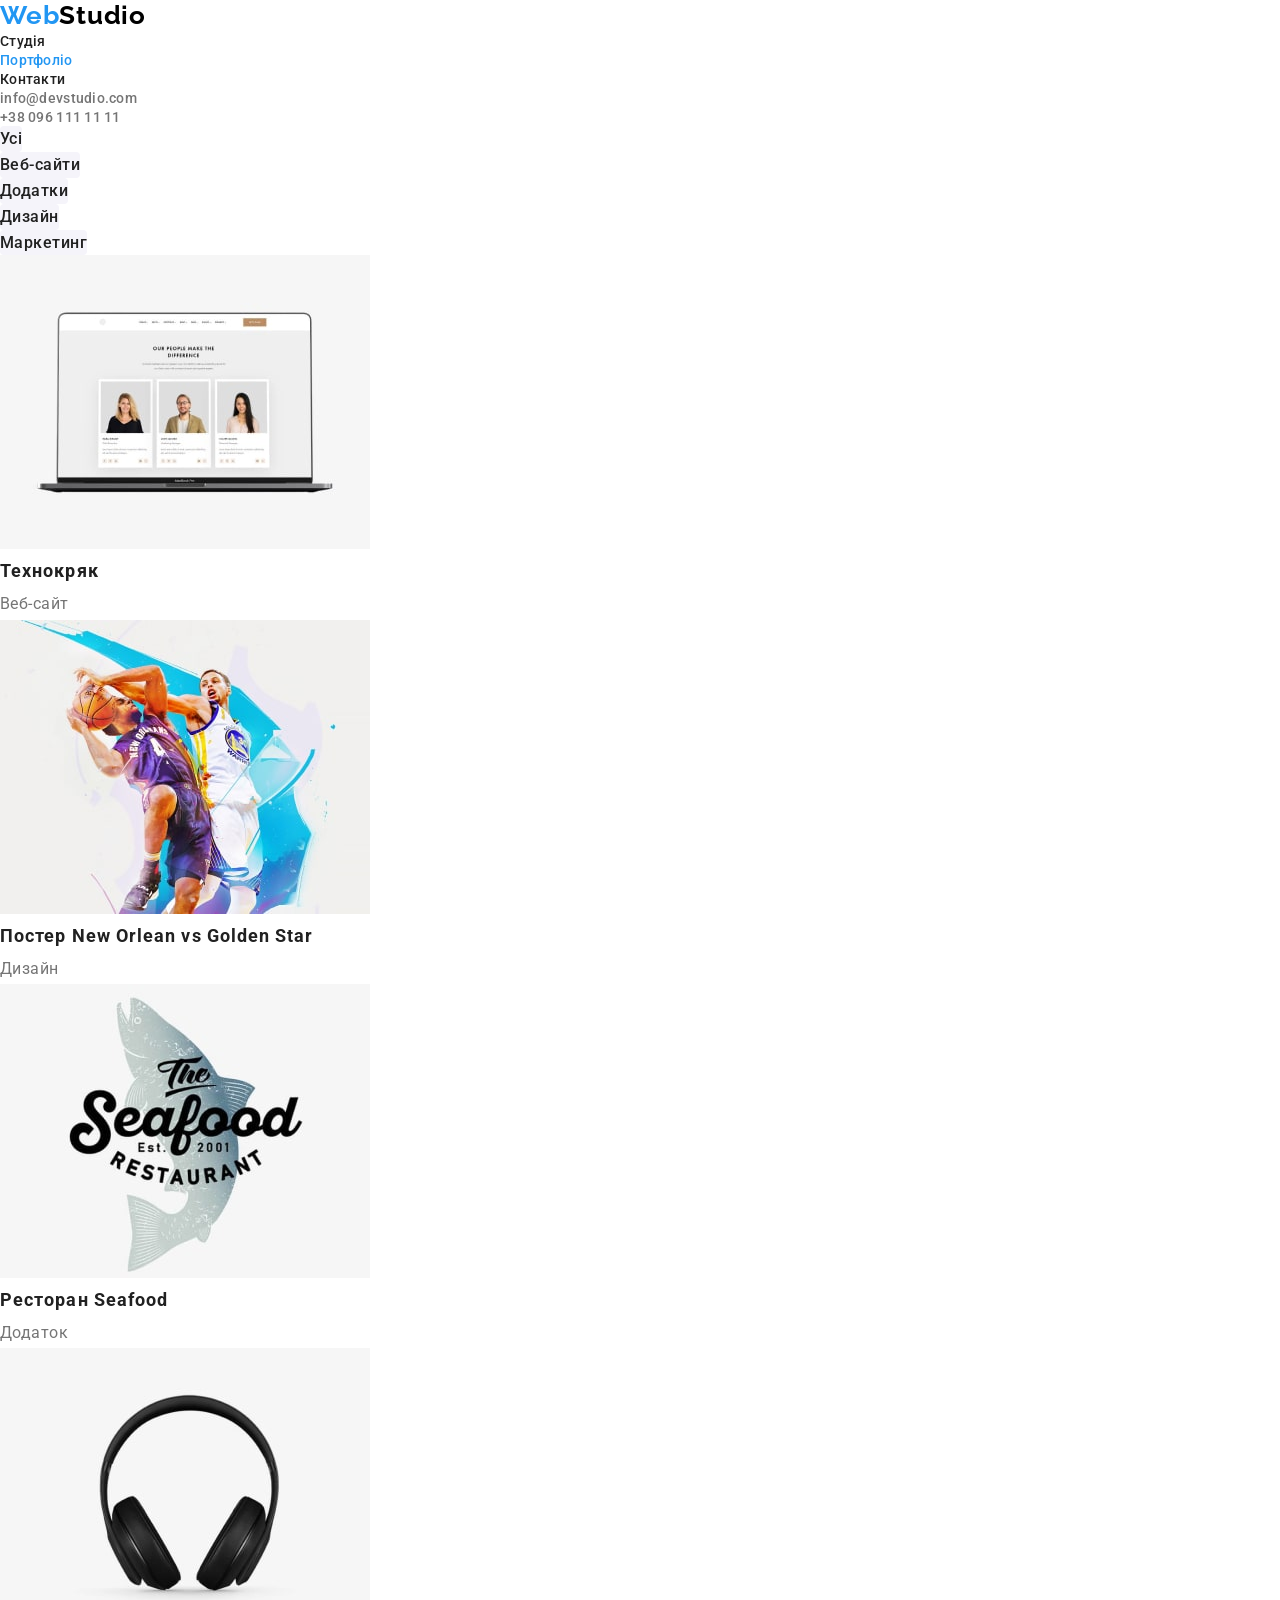
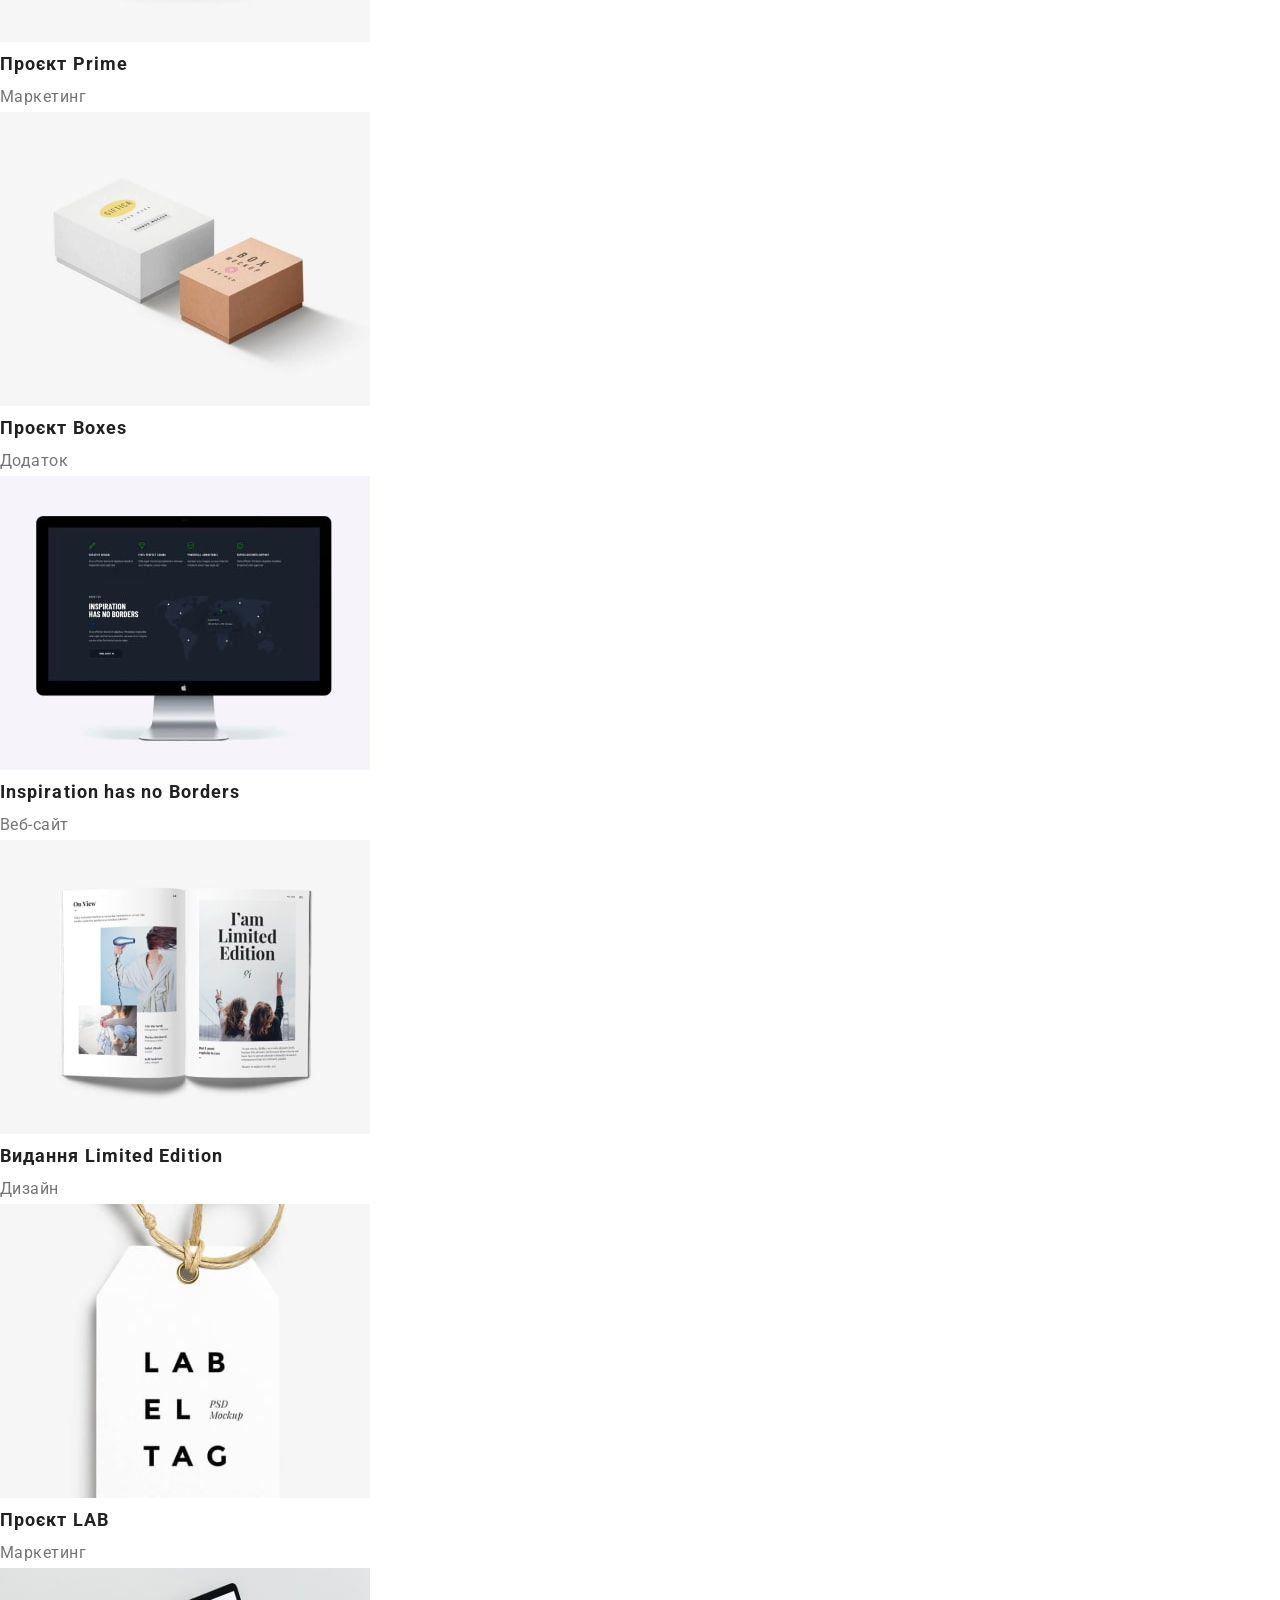
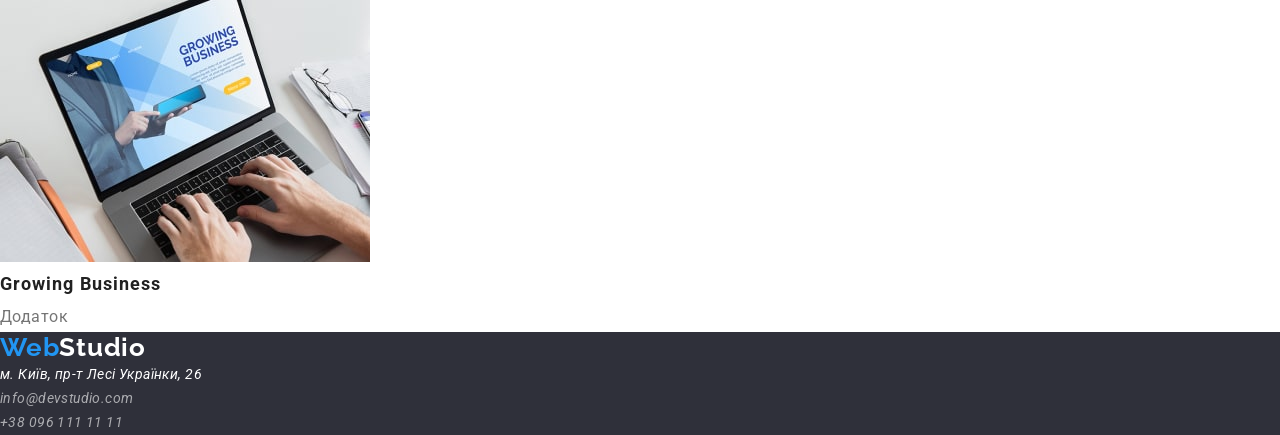
==== commit 7fa1f853: "save" ====
--- a/portfolio.html
+++ b/portfolio.html
@@ -1,173 +1,106 @@
 <!DOCTYPE html>
-<html lang="ru">
-  <head>
-    <meta charset="UTF-8" />
-    <meta name="viewport" content="width=device-width, initial-scale=1.0" />
-    <title>ВэбСтудия</title>
+<html lang="uk">
+<head>
+    <meta charset="UTF-8">
+    <meta http-equiv="X-UA-Compatible" content="IE=edge">
+    <meta name="viewport" content="width=device-width, initial-scale=1.0">
+    <link rel="preconnect" href="https://fonts.googleapis.com">
+    <link rel="preconnect" href="https://fonts.gstatic.com" crossorigin>
     <link
-      href="https://fonts.googleapis.com/css2?family=Raleway:wght@700&family=Roboto:wght@400;500;700;900&display=swap"
-      rel="stylesheet"
-    />
-    <link rel="stylesheet" href="./css/normalize.css" />
-    <link rel="stylesheet" href="./css/styles.css" />
-  </head>
-  <body>
-    <!--ШАПКА САЙТА-->
+        href="https://fonts.googleapis.com/css2?family=Raleway:wght@700&family=Roboto:wght@400;500;700;900&display=swap"
+        rel="stylesheet">
+    <link rel="stylesheet" href="./css/style.css">
+    <title>Portfolio</title>
+</head>
+<body>
     <header class="header">
-      <nav class="navigation">
-        <a class="header-logo link" href="./index.html"
-          ><span class="header-logo-web">Web</span>Studio</a
-        >
-        <ul class="navigation-list">
-          <li class="navigation-list-item">
-            <a class="navigation-list-link link" href="./index.html">Студия</a>
-          </li>
-          <li class="navigation-list-item">
-            <a class="navigation-list-link link" href="./portfolio.html"
-              >Портфолио</a
-            >
-          </li>
-          <li class="navigation-list-item">
-            <a class="navigation-list-link link" href="./index.html"
-              >Контакты</a
-            >
-          </li>
+        <a href="./index.html" class="header-logo"><span class="logo-blue">Web</span>Studio</a>
+        <nav>
+            <ul class="header-nav">
+                <li><a class="header-nav-link" href="./index.html">Студія</a></li>
+                <li><a class="header-nav-link current" href="./portfolio.html">Портфоліо</a></li>
+                <li><a class="header-nav-link" href="#">Контакти</a></li>
+            </ul>
+        </nav>
+        <ul class="header-contact">
+            <li><a class="header-contact-link" href="mailto:info@devstudio.com">info@devstudio.com</a></li>
+            <li><a class="header-contact-link" href="tel:+380961111111">+38 096 111 11 11</a></li>
         </ul>
-      </nav>
-      <address class="header-adress">
-        <a class="header-tel link" href="tel:+380961111111"
-          >+38 096 111 11 11</a
-        >
-      </address>
-
-      <a class="header-mail link" href="">info@devstudio.com</a>
     </header>
     <main>
-      <h1 hidden>Галерея работ</h1>
-      <section class="filter">
+        <section class="filter">
+            <ul class="filter-btn-list">
+                <li><button class="filter-btn" type="button">Усі</button></li>
+                <li><button class="filter-btn" type="button">Веб-сайти</button></li>
+                <li><button class="filter-btn" type="button">Додатки</button></li>
+                <li><button class="filter-btn" type="button">Дизайн</button></li>
+                <li><button class="filter-btn" type="button">Маркетинг</button></li>
+            </ul>
         <ul class="filter-list">
-          <li class="filter-list-btn"><button type="button">Все</button></li>
-          <li class="filter-list-btn">
-            <button type="button">Веб-сайты</button>
-          </li>
-          <li class="filter-list-btn">
-            <button type="button">Приложения</button>
-          </li>
-          <li class="filter-list-btn"><button type="button">Дизайн</button></li>
-          <li class="filter-list-btn">
-            <button type="button">Маркетинг</button>
-          </li>
+            <li>
+                <img src="./images/main/portfolio/img.jpg" width="370" height="294" alt="web">
+                <h3 class="filter-title">Технокряк</h3>
+                <p class="filter-about">Веб-сайт</p>
+            </li>
+            <li>
+                <img src="./images/main/portfolio/img2.jpg" width="370" height="294" alt="poster">
+                <h3 class="filter-title">Постер New Orlean vs Golden Star</h3>
+                <p class="filter-about">Дизайн</p>
+            </li>
+            <li>
+                <img src="./images/main/portfolio/img3.jpg" width="370" height="294" alt="seafood">
+                <h3 class="filter-title">Ресторан Seafood</h3>
+                <p class="filter-about">Додаток</p>
+            </li>
+            <li>
+                <img src="./images/main/portfolio/img4.jpg" width="370" height="294" alt="project-prime">
+                <h3 class="filter-title">Проєкт Prime</h3>
+                <p class="filter-about">Маркетинг</p>
+            </li>
+            <li>
+                <img src="./images/main/portfolio/img5.jpg" width="370" height="294" alt="project-boxes">
+                <h3 class="filter-title">Проєкт Boxes</h3>
+                <p class="filter-about">Додаток</p>
+            </li>
+            <li>
+                <img src="./images/main/portfolio/img6.jpg" width="370" height="294" alt="Inspiration">
+                <h3 class="filter-title">Inspiration has no Borders</h3>
+                <p class="filter-about">Веб-сайт</p>
+            </li>
+            <li>
+                <img src="./images/main/portfolio/img7.jpg" width="370" height="294" alt="edition">
+                <h3 class="filter-title">Видання Limited Edition</h3>
+                <p class="filter-about">Дизайн</p>
+            </li>
+            <li>
+                <img src="./images/main/portfolio/img8.jpg" width="370" height="294" alt="">
+                <h3 class="filter-title">Проєкт LAB</h3>
+                <p class="filter-about">Маркетинг</p>
+            </li>
+            <li>
+                <img src="./images/main/portfolio/img9.jpg" width="370" height="294" alt="">
+                <h3 class="filter-title">Growing Business</h3>
+                <p class="filter-about">Додаток</p>
+            </li>
         </ul>
-      </section>
-      <section class="main">
-        <ul class="main-list">
-          <li class="main-list-item">
-            <a class="main-list-link link" href=""
-              ><img src="./images/portfolio/img.jpg" alt="фото" />
-              <h2 class="main-list-title">Технокряк</h2>
-              <p class="main-list-description">Веб-сайт</p>
-              <p class="main-list-description">
-                Технокряк это современная площадка распространения коронавируса.
-                Компании используют эту платформу для цифрового шпионажа и атак
-                на защищённые сервера конкурентов.
-              </p></a
-            >
-          </li>
-          <li class="main-list-item">
-            <a class="main-list-link link" href=""
-              ><img src="./images/portfolio/img(1).jpg" alt="баскетболисты" />
-              <h2 class="main-list-title">Постер New Orlean vs Golden Star</h2>
-              <p class="main-list-description">Дизайн</p></a
-            >
-          </li>
-          <li class="main-list-item">
-            <a class="main-list-link link" href=""
-              ><img src="./images/portfolio/img(2).jpg" alt="ресторан" />
-              <h2 class="main-list-title">Дизайн</h2>
-              <p class="main-list-description">Приложение</p></a
-            >
-          </li>
-          <li class="main-list-item">
-            <a class="main-list-link link" href=""
-              ><img src="./images/portfolio/img(3).jpg" alt="наушники" />
-              <h2 class="main-list-title">Проект Prime</h2>
-              <p class="main-list-description">Маркетинг</p></a
-            >
-          </li>
-          <li class="main-list-item">
-            <a class="main-list-link link" href=""
-              ><img src="./images/portfolio/img(4).jpg" alt="коробки" />
-              <h2 class="main-list-title">Boxes</h2>
-              <p class="main-list-description">Приложение</p></a
-            >
-          </li>
-          <li class="main-list-item">
-            <a class="main-list-link link" href=""
-              ><img src="./images/portfolio/img(5).jpg" alt="пк" />
-              <h2 class="main-list-title">Inspiration has no Borders</h2>
-              <p class="main-list-description">Веб-сайт</p></a
-            >
-          </li>
-          <li class="main-list-item">
-            <a class="main-list-link link" href=""
-              ><img src="./images/portfolio/img(6).jpg" alt="журнал" />
-              <h2 class="main-list-title">Издание Limited Edition</h2>
-              <p class="main-list-description">Дизайн</p></a
-            >
-          </li>
-          <li class="main-list-item">
-            <a class="main-list-link link" href=""
-              ><img src="./images/portfolio//img(7).jpg" alt="лэйба" />
-              <h2 class="main-list-title">Проект LAB</h2>
-              <p class="main-list-description">Маркетинг</p></a
-            >
-          </li>
-          <li class="main-list-item">
-            <a class="main-list-link link" href=""
-              ><img src="./images/portfolio//img(8).jpg" alt="ноутбук" />
-              <h2 class="main-list-title">Growing Business</h2>
-              <p class="main-list-description">Приложение</p></a
-            >
-          </li>
-        </ul>
-      </section>
+</section>
     </main>
-    <!--футер-->
-    <footer>
-      <section class="footer-adress">
-        <a class="footer-logo link" href=""
-          ><span class="footer-logo-web">Web</span>Studio</a
-        >
-        <p class="footer-adress">г. Киев, пр-т Леси Украинки, 26</p>
-        <a class="footer-mail" href="">info@example.com</a>
-        <a class="footer-tel" href="">+38 099 111 11 11</a>
-      </section>
-      <section class="footer-join">
-        <h3 class="footer-join-subtitle">присоединяйтесь</h3>
-        <a href="">
-          <img src="./images/social-apps/Ellipse11.svg" alt="инстаграм"
-        /></a>
-
-        <a href=""
-          ><img src="./images/social-apps/Ellipse(1).svg" alt="твитер"
-        /></a>
-
-        <a href=""
-          ><img src="./images/social-apps/Ellipse(2).svg" alt="фуйсбук"
-        /></a>
-
-        <a href=""
-          ><img src="./images/social-apps/Ellipse(3).svg" alt="линкэдин"
-        /></a>
-      </section>
-      <section class="footer-form">
-        <h3 class="footer-form-subtitle">Подпишитесь на рассылку</h3>
-        <a href="">E-mail</a>
-        <button class="footer-form-btn" type="button">
-          Подписаться
-          <img src="./images/icon-send/icon-send.svg" alt="icon-send" />
-        </button>
-      </section>
+    <footer class="footer">
+        <a href="./index.html" class="footer-logo"><span class="logo-blue">Web</span>Studio</a>
+        <address>
+            <ul>
+                <li>
+                    <a class="footer-address" href="https://goo.gl/maps/GNutSAx9qhBjgG4X9" target="_blank"
+                        rel="noopener noreferrer">м. Київ, пр-т Лесі Українки, 26</a>
+                </li>
+                <li>
+                    <a class="footer-contact-link" href="mailto:info@devstudio.com">info@devstudio.com</a>
+                </li>
+                <li>
+                    <a class="footer-contact-link" href="tel:+380961111111">+38 096 111 11 11</a>
+                </li>
+            </ul>
+        </address>
     </footer>
-  </body>
-</html>
+</body>
+</html>
--- a/css/style.css
+++ b/css/style.css
@@ -0,0 +1,202 @@
+body{
+    font-family: 'Roboto', sans-serif;
+    color: #212121;
+}
+a{
+    text-decoration: none;
+}
+ul{
+    list-style: none;
+}
+h1,
+h2,
+h3,
+h4 {
+    margin: 0;
+}
+* {
+    margin: 0;
+    padding: 0;
+}
+:root {
+    --color-blue: #2196F3;
+    --color-grey: #757575;
+}
+/* -----------header----------- */
+.header-logo {
+    font-family: 'Raleway';
+    font-style: normal;
+    font-weight: 700;
+    font-size: 26px;
+    line-height: 1.19;
+    letter-spacing: 0.03em;
+    color: #000000;
+}
+.logo-blue{
+    color: #2196F3;
+}
+.header-nav-link {
+    color: #212121;
+}
+.header-nav-link:hover,
+.header-nav-link:focus {
+    color: var(--color-blue);
+}
+.header-nav-link:active{
+    color: aquamarine;
+}
+.header-nav-link{
+    font-weight: 500; 
+    font-size: 14px;
+    line-height: 1.14;
+    letter-spacing: 0.02em;
+}
+.header-contact-link {
+font-weight: 500;
+    font-size: 14px;
+    line-height: 1.14;
+    letter-spacing: 0.02em;
+    color: var(--color-grey);
+}
+.header-contact-link:hover,
+.header-contact-link:focus {
+    color: var(--color-blue);
+}
+.current {
+    color: var(--color-blue);
+}
+/* ---------hero--------- */
+.hero{
+    background-image: url(../images/main/background.jpg);
+}
+.hero-title{
+    font-weight: 900;
+    font-size: 44px;
+    line-height: 1.36;
+    letter-spacing: 0.06em;
+    text-transform: uppercase;
+    color: #FFFFFF;
+}
+.hero-btn {
+    font-family: inherit;
+    font-weight: 700;
+    font-size: 16px;
+    line-height: 1.88;
+    letter-spacing: 0.06em;
+    cursor: pointer;
+    color: #FFFFFF;
+    border: none;
+    background: var(--color-blue);
+    box-shadow: 0px 4px 4px rgba(0, 0, 0, 0.15);
+    border-radius: 4px;
+}
+/* -------perevagy------- */
+.perevagy-title{
+    font-weight: 700;
+    font-size: 14px;
+    line-height: 1.14;
+    letter-spacing: 0.03em;
+    text-transform: uppercase;
+}
+.perevagy-about{
+    font-weight: 400;
+    font-size: 14px;
+    line-height: 1.71;
+    letter-spacing: 0.03em;
+    color: var(--color-grey);
+}
+/* ------------about------------- */
+.about-title{
+    font-weight: 700;
+    font-size: 36px;
+    line-height: 1.17;
+    letter-spacing: 0.03em;
+}
+/* -----------team------------ */
+.team{
+    background-color: #F5F4FA;
+}
+.team-title{
+    font-weight: 700;
+    font-size: 36px;
+    line-height: 1.17;
+    letter-spacing: 0.03em;
+}
+.team-subtitle{
+    font-weight: 500;
+    font-size: 16px;
+    line-height: 1.19;
+    letter-spacing: 0.03em;
+}
+.team-about{
+    font-weight: 400;
+    font-size: 16px;
+    line-height: 1.19;
+    letter-spacing: 0.03em;
+    color: var(--color-grey);
+}
+/* ---------footer------ */
+.footer{
+    background-color: #2F303A;
+}
+.footer-logo{
+    font-family: 'Raleway';
+    font-style: normal;
+    font-weight: 700;
+    font-size: 26px;
+    line-height: 1.19;
+    letter-spacing: 0.03em;
+    color: #FFFFFF;
+}
+.footer-address{
+    font-weight: 400;
+    font-size: 14px;
+    line-height: 1.71;
+    letter-spacing: 0.03em;
+    color: #FFFFFF;
+}
+.footer-contact-link{
+    font-weight: 400;
+    font-size: 14px;
+    line-height: 1.71;
+    letter-spacing: 0.03em;
+    color: rgba(255, 255, 255, 0.6);
+}
+.footer-address:hover,
+.footer-address:focus,
+.footer-contact-link:hover,
+.footer-contact-link:focus{
+    color: var(--color-blue);
+}
+/* ----------portfolio---------- */
+.filter-btn{
+    font-family: inherit;
+    font-weight: 500;
+    font-size: 16px;
+    line-height: 1.62;
+    letter-spacing: 0.03em;
+    color: #212121;
+    cursor: pointer;
+    border: none;
+    background: #F5F4FA;
+    border-radius: 4px;
+}
+.filter-btn:hover,
+.filter-btn:focus{
+    color: #FFFFFF;
+    background-color: var(--color-blue);
+    box-shadow: 0px 3px 1px rgba(0, 0, 0, 0.1), 0px 1px 2px rgba(0, 0, 0, 0.08), 0px 2px 2px rgba(0, 0, 0, 0.12);
+}
+.filter-title{
+    font-weight: 700;
+    font-size: 18px;
+    line-height: 2;
+    letter-spacing: 0.06em;
+}
+.filter-about{
+    font-weight: 400;
+    font-size: 16px;
+    line-height: 1.88;
+    letter-spacing: 0.03em;
+    color: var(--color-grey);
+}
